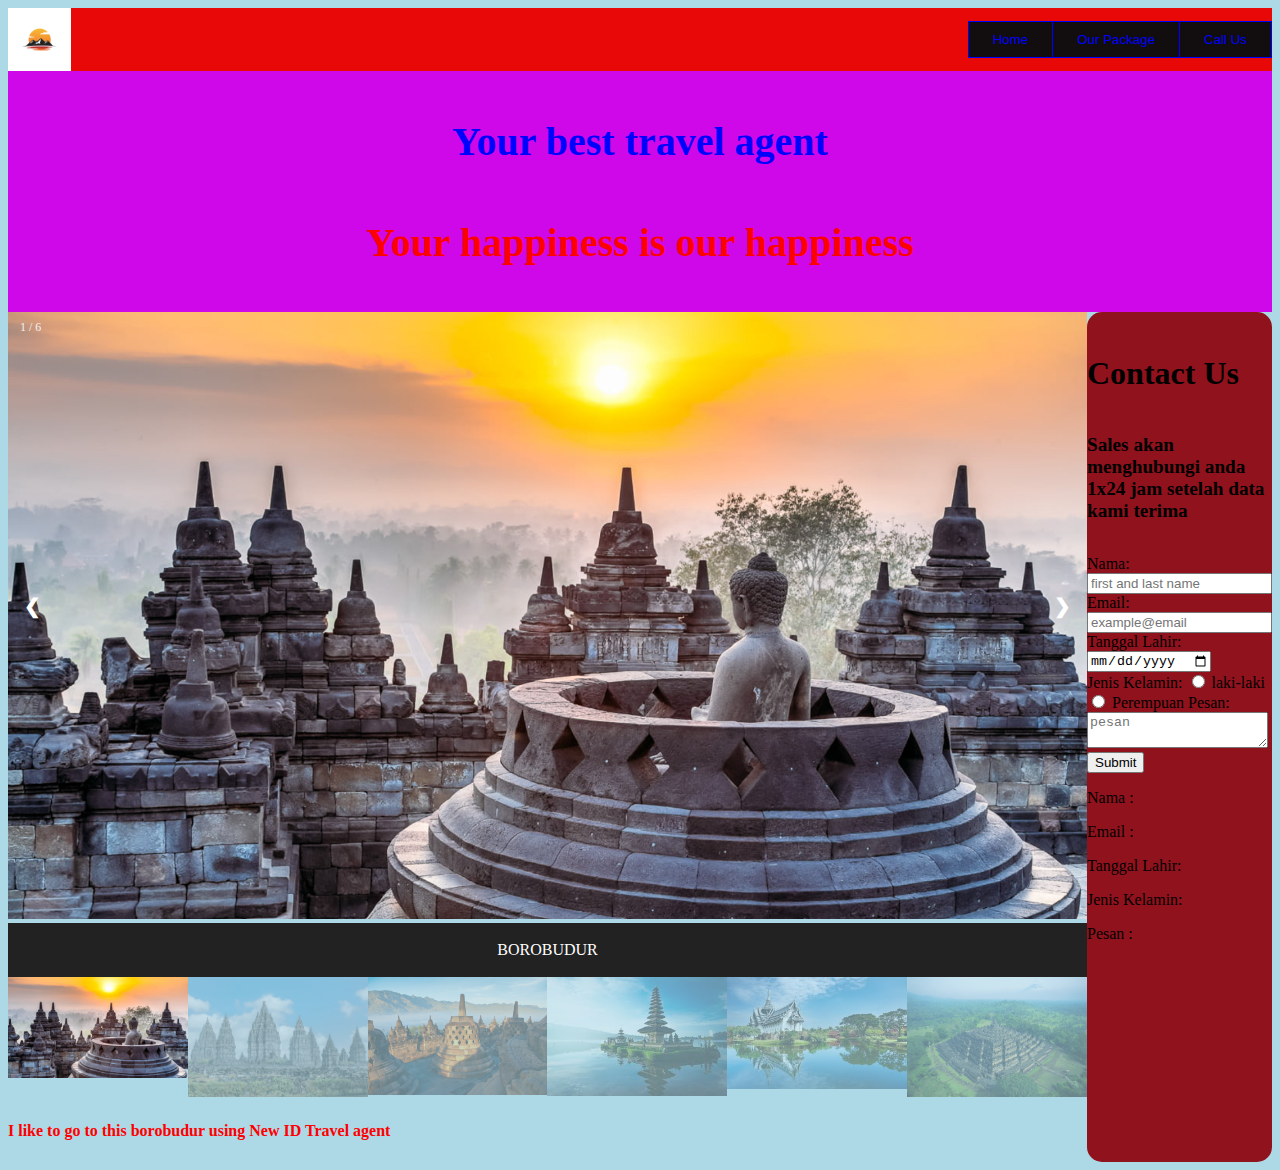
==== index.html @ e8d93c2e "first push" ====
<!DOCTYPE html>
<html lang="en">
<head>
    <meta charset="UTF-8">
    <meta name="viewport" content="width=device-width, initial-scale=1.0">
    <title style="color: blue;">NEW TRAVEL ID AGENT</title>
    
    <link rel="stylesheet" href="CSS/style.css">
</head>
<body style="background-color:lightblue;">
    <header>
      <div style="background-color:rgb(232, 8, 8);color:rgba(255, 255, 255, 0.923);padding:auto;">
        <section class="navigation-header">
            <img src="assets/logo.jpg" style="width: 5%;">
            <nav class="btn-group">
                <button style="border-color: blue; color: blue;">Home</button>
                <button style="border-color: blue; color: blue;">Our Package</button>
                <button style="border-color: blue; color: blue;" >Call Us</button>
            </nav>
        </section>
      </div>
        <div style="background-color:rgb(206, 8, 232);color:rgba(255, 255, 255, 0.923);padding:20px;">
        <section class="title-header">
            <h1 style="font-size:40px; color: blue;" >Your best travel agent</h1>
            <h1 style="font-family:Times New Roman; font-size:40px; color: red;">Your happiness is our happiness</h1>
        </section>
        </div>
    </header>
    <main id="main-section">
        <section><!-- Container for the image gallery -->
            <div class="container">
            
              <!-- Full-width images with number text -->
              <div class="mySlides">
                <div class="numbertext">1 / 6</div>
                  <img src="assets/peakpx.jpg" style="width:100%">
              </div>
            
              <div class="mySlides">
                <div class="numbertext">2 / 6</div>
                  <img src="assets/prambanan.jpg" style="width:100%">
              </div>
            
              <div class="mySlides">
                <div class="numbertext">3 / 6</div>
                  <img src="assets/Borobudur.jpg" style="width:100%">
              </div>
            
              <div class="mySlides">
                <div class="numbertext">4 / 6</div>
                  <img src="assets/pure.jpeg" style="width:100%">
              </div>
            
              <div class="mySlides">
                <div class="numbertext">5 / 6</div>
                  <img src="assets/pure1.jpeg" style="width:100%">
              </div>
            
              <div class="mySlides">
                <div class="numbertext">6 / 6</div>
                  <img src="assets/pure2.jpg" style="width:100%">
              </div>
            
              <!-- Next and previous buttons -->
              <a class="prev" onclick="plusSlides(-1)">&#10094;</a>
              <a class="next" onclick="plusSlides(1)">&#10095;</a>
            
              <!-- Image text -->
              <div class="caption-container">
                <p id="caption"></p>
              </div>
            
              <!-- Thumbnail images -->
              <div class="row">
                <div class="column">
                  <img class="demo cursor" src="assets/peakpx.jpg" style="width:100%" onclick="currentSlide(1)" alt="BOROBUDUR">
                </div>
                <div class="column">
                  <img class="demo cursor" src="assets/prambanan.jpg" style="width:100%" onclick="currentSlide(2)" alt="PRAMBANAN">
                </div>
                <div class="column">
                  <img class="demo cursor" src="assets/Borobudur.jpg" style="width:100%" onclick="currentSlide(3)" alt="BOROBUDUR">
                </div>
                <div class="column">
                  <img class="demo cursor" src="assets/pure.jpeg" style="width:100%" onclick="currentSlide(4)" alt="PURE BALI">
                </div>
                <div class="column">
                  <img class="demo cursor" src="assets/pure1.jpeg" style="width:100%" onclick="currentSlide(5)" alt="PURE BALI">
                </div>
                <div class="column">
                  <img class="demo cursor" src="assets/pure2.jpg" style="width:100%" onclick="currentSlide(6)" alt="BOROBUDUR">
                </div>
              </div>
            </div>
            <section>
                <h4 style="color: red;">I like to go to this borobudur using New ID Travel agent</h4>
            </section>
        </section>
        <section class="message-us">
            <h4 style="font-size: 200%;">Contact Us </h4>
            <h5 style="font-size: larger;">Sales akan menghubungi anda 1x24 jam setelah data kami terima</h5>
            
            <form name="message-form" onsubmit="return validateForm()">
              Nama: <input placeholder="first and last name" type="text" name="full-name"/>
              <br />

              Email: <input placeholder="example@email" type="text" name="Email"/>
              <br />

              Tanggal Lahir: 
              <input type="date" name="birth-date " />
              <br />

              Jenis Kelamin:
              <input type="radio" id="male" name="gender" value="male" />
              <label for="male">laki-laki</label>
              <input type="radio" id="female" name="gender" value="male" />
              <label for="female" >Perempuan</label>

              Pesan:
              <textarea placeholder="pesan" name="messages"></textarea>
              <br />

              <input type="submit" value="Submit" />
            </form>

            <div>
              <p>Nama : <span id="sender-full-name"></span> </p>
              <p>Email : <span id="sender-email"></span> </p>
              <p>Tanggal Lahir: <span id="sender-birth-date"></span></p>
              <p>Jenis Kelamin: <span id="sender-gender"></span></p>
              <p>Pesan  : <span id="sender-messages"></span></p>
            </div>
        </section>
        <script src="js/script.js"></script>
    </main>
</body>
</html>
---- CSS/style.css ----
/*Mark header*/

.navigation-header{
    display: flex;
    justify-content: space-between;
    align-items: center;
    height: min-content;
    border-color: rgb(0, 255, 42);
}

.navigation-header a{
    text-decoration: none;
}

.navigation{
    display: flex;
    gap: 10px;
}

.navigation a{
    text-decoration: none ;
}

.btn-group button {
  background-color: rgb(18, 13, 14);
  border: 1px solid rgb(9, 6, 7);
  color: blue;
  padding: 10px 24px;
  cursor: pointer;
  float: left;
}

.btn-group button:not(:last-child){
  border-right: none;
}
.btn-group::after{
  content: "";
  clear: both;
  display: table;
}
.btn-group button:hover{
  background-color: #08e508;
}
.title-header {
    display: flex;
    flex-direction: column;
    align-items: center;
    justify-content: space-between;
}

/* mark main */

#main-section{
    display: flex;
    flex-direction: row;
}

.review-section{
 flex-basis: 60%;
 flex-grow: 0;   
}

.review-section img{
    max-width: 100%;
    max-height: 100%;
}

.message-us{
    flex-basis: 40%;
    flex-grow: 0%;
    background-color: rgb(144, 18, 29);
    border-radius: 15px;
}

.input-message-us{
    display: flex;
    flex-direction: column;
}

button{
    margin-left: 10;
}

* {
    box-sizing: border-box;
  }
  
  /* Position the image container (needed to position the left and right arrows) */
  .container {
    position: relative;
  }
  
  /* Hide the images by default */
  .mySlides {
    display: none;
  }
  
  /* Add a pointer when hovering over the thumbnail images */
  .cursor {
    cursor: pointer;
  }
  
  /* Next & previous buttons */
  .prev,
  .next {
    cursor: pointer;
    position: absolute;
    top: 40%;
    width: auto;
    padding: 16px;
    margin-top: -50px;
    color: white;
    font-weight: bold;
    font-size: 20px;
    border-radius: 0 3px 3px 0;
    user-select: none;
    -webkit-user-select: none;
  }
  
  /* Position the "next button" to the right */
  .next {
    right: 0;
    border-radius: 3px 0 0 3px;
  }
  
  /* On hover, add a black background color with a little bit see-through */
  .prev:hover,
  .next:hover {
    background-color: rgba(222, 16, 16, 0.8);
  }
  
  /* Number text (1/3 etc) */
  .numbertext {
    color: #f2f2f2;
    font-size: 12px;
    padding: 8px 12px;
    position: absolute;
    top: 0;
  }
  
  /* Container for image text */
  .caption-container {
    text-align: center;
    background-color: #222;
    padding: 2px 16px;
    color: white;
  }
  
  .row:after {
    content: "";
    display: table;
    clear: both;
  }
  
  /* Six columns side by side */
  .column {
    float: left;
    width: 16.66%;
  }
  
  /* Add a transparency effect for thumnbail images */
  .demo {
    opacity: 0.4;
  }
  
  .active,
  .demo:hover {
    opacity: 1;
  }
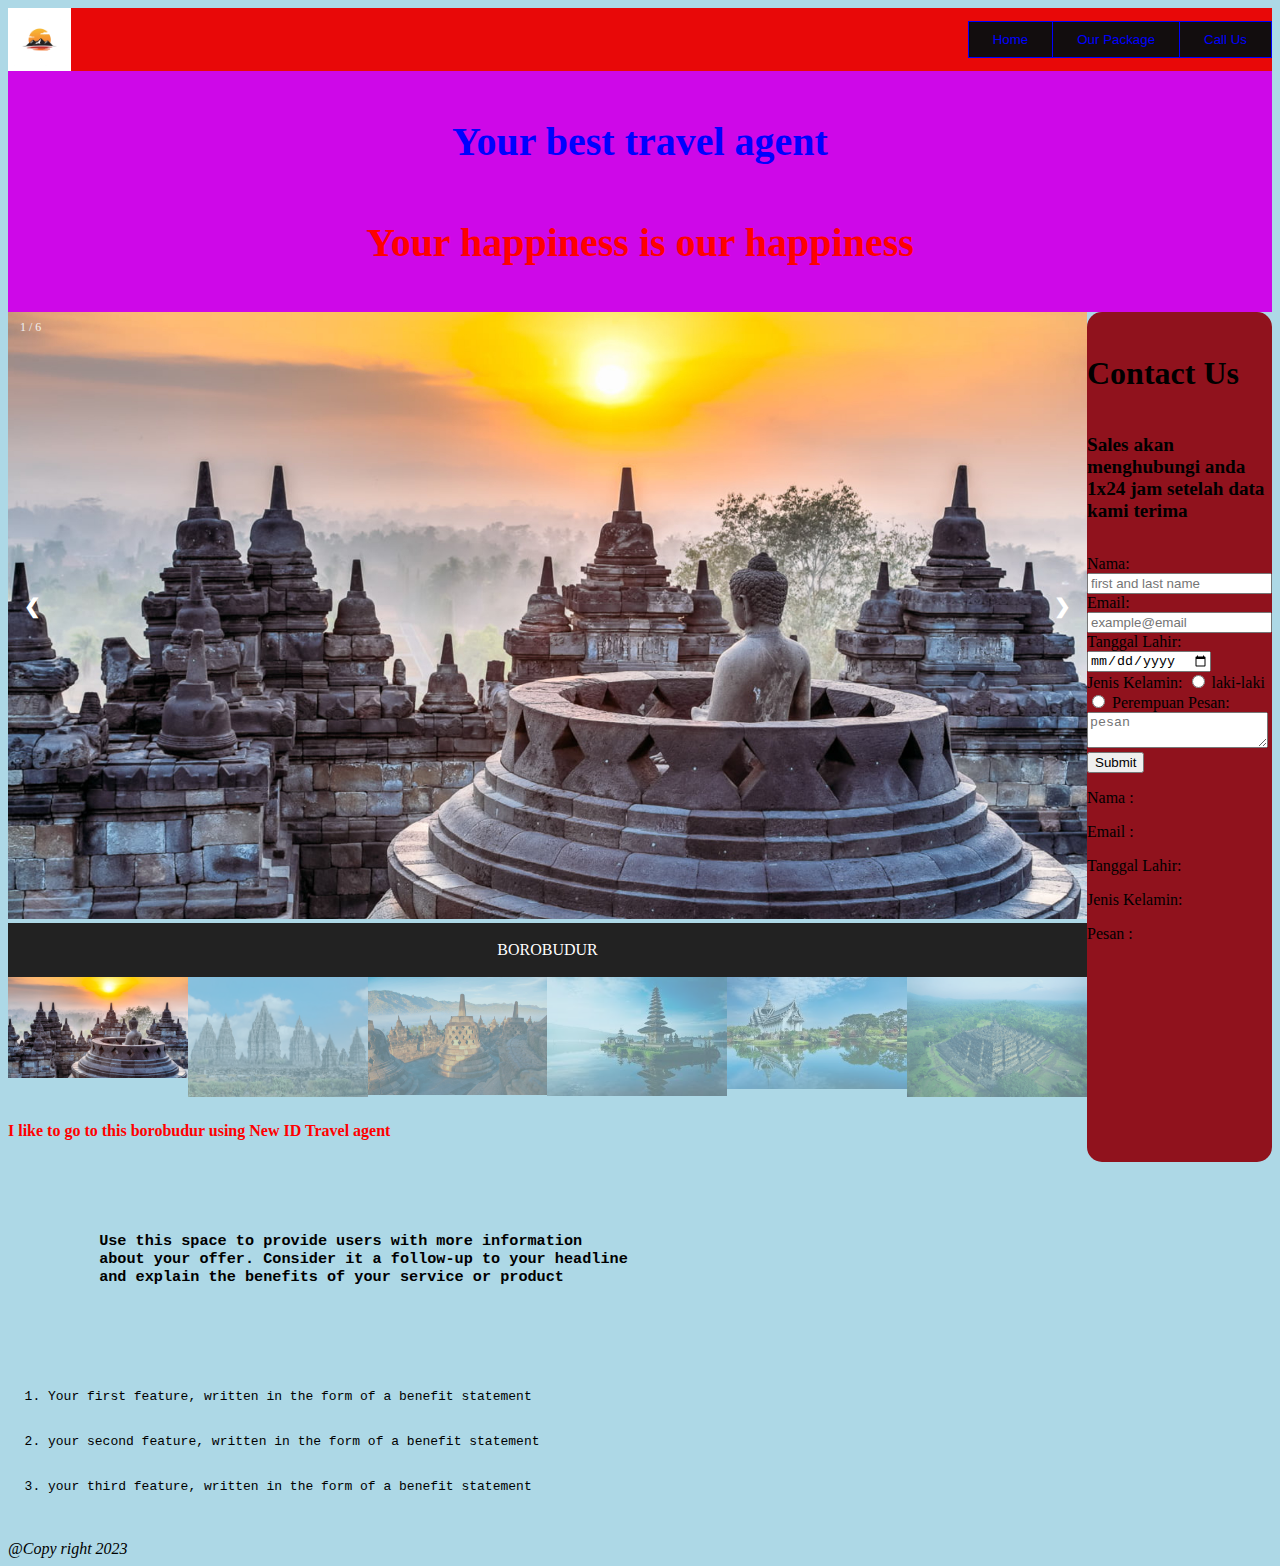
==== commit f4840cec: "first push" ====
--- a/index.html
+++ b/index.html
@@ -73,7 +73,7 @@
               <!-- Thumbnail images -->
               <div class="row">
                 <div class="column">
-                  <img class="demo cursor" src="assets/peakpx.jpg" style="width:100%" onclick="currentSlide(1)" alt="BOROBUDUR">
+                  <img class="demo cursor" src="assets/peakpx.jpg" style="width:100%"  onclick="currentSlide(1)" alt="BOROBUDUR">
                 </div>
                 <div class="column">
                   <img class="demo cursor" src="assets/prambanan.jpg" style="width:100%" onclick="currentSlide(2)" alt="PRAMBANAN">
@@ -132,7 +132,27 @@
               <p>Pesan  : <span id="sender-messages"></span></p>
             </div>
         </section>
-        <script src="js/script.js"></script>
     </main>
+    <div>
+      <h3>
+        <pre> <p>
+          Use this space to provide users with more information
+          about your offer. Consider it a follow-up to your headline
+          and explain the benefits of your service or product 
+          </p>
+        </pre>
+      </h3>
+    </div>
+    <div>
+      <ol>
+        <pre>
+        <li>Your first feature, written in the form of a benefit statement</li>
+        <li>your second feature, written in the form of a benefit statement</li>
+        <li>your third feature, written in the form of a benefit statement</li>
+        </pre>
+      </ol> 
+    </div>
+    <footer style="font-style: italic;">@Copy right 2023</footer>
+    <script src="js/script.js"></script>
 </body>
 </html>--- a/CSS/style.css
+++ b/CSS/style.css
@@ -47,6 +47,11 @@
     align-items: center;
     justify-content: space-between;
 }
+
+@media only screen and {max-width: 900px;}
+  .btn-group{
+    flex-direction: row;
+  }
 
 /* mark main */
 
@@ -167,5 +172,4 @@
   .demo:hover {
     opacity: 1;
   }
- 
  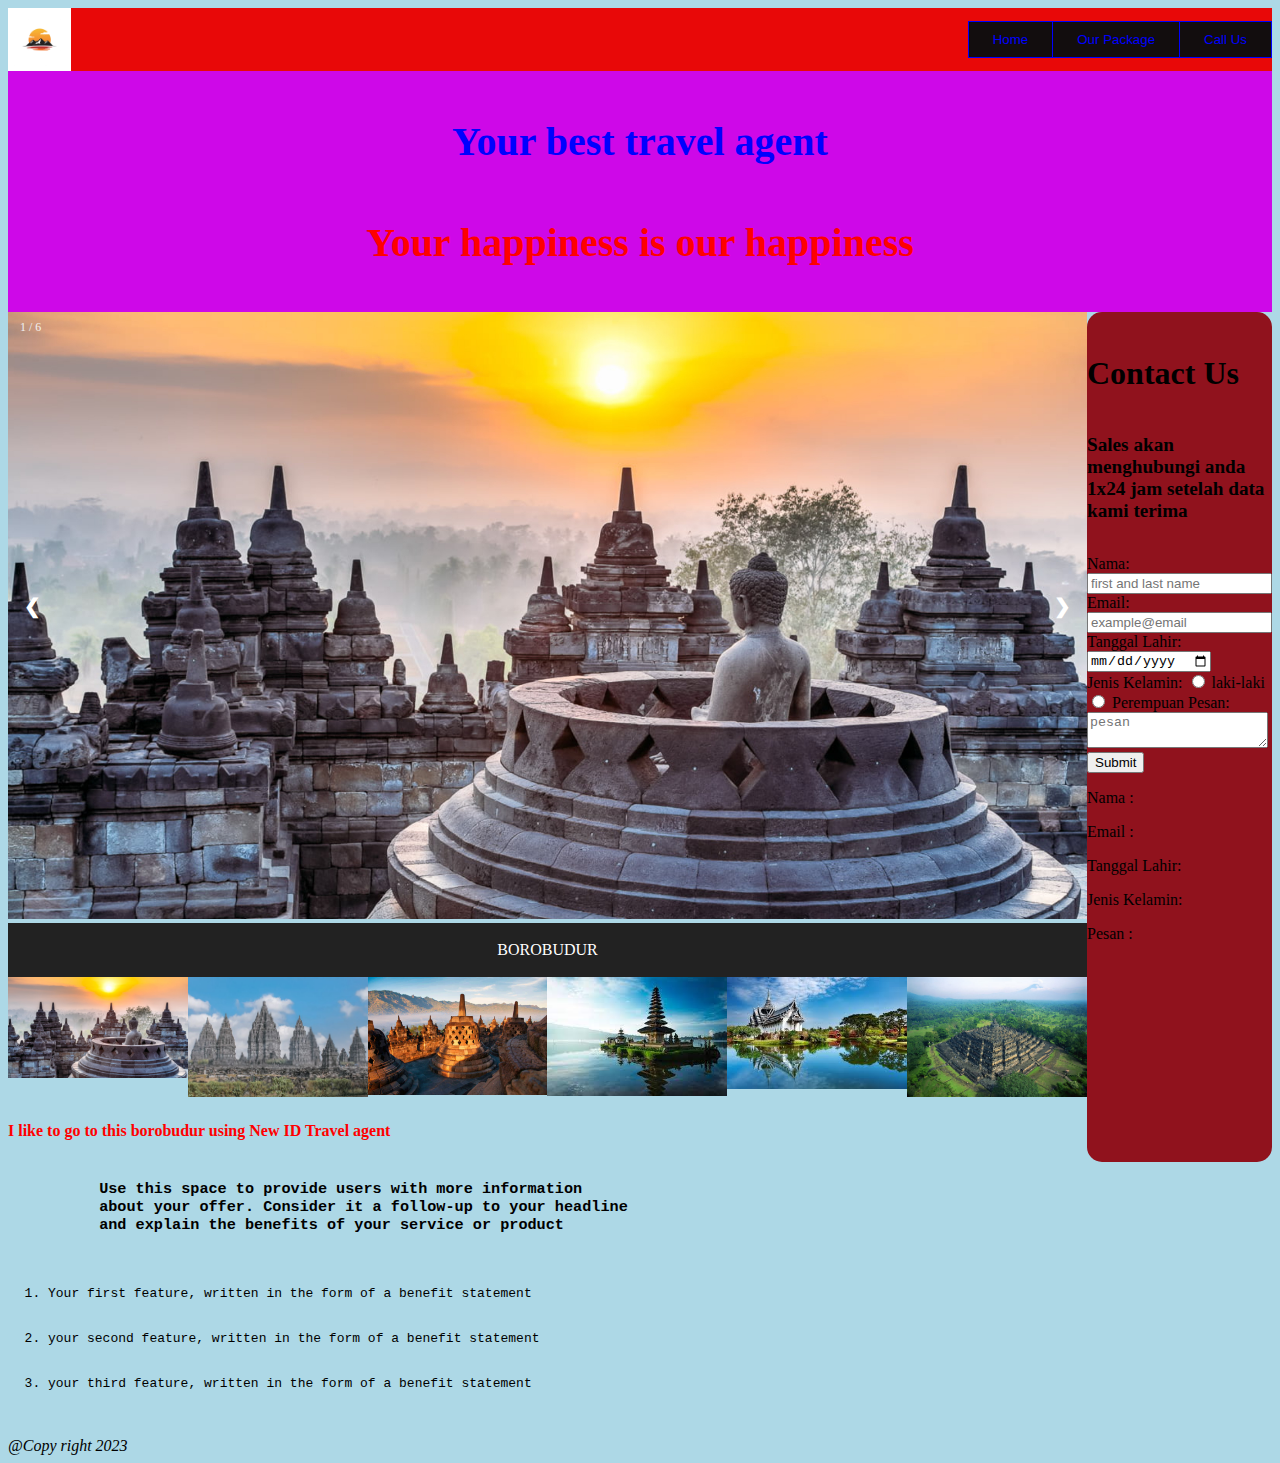
==== commit e4f6bff8: "first push" ====
--- a/index.html
+++ b/index.html
@@ -76,19 +76,19 @@
                   <img class="demo cursor" src="assets/peakpx.jpg" style="width:100%"  onclick="currentSlide(1)" alt="BOROBUDUR">
                 </div>
                 <div class="column">
-                  <img class="demo cursor" src="assets/prambanan.jpg" style="width:100%" onclick="currentSlide(2)" alt="PRAMBANAN">
+                  <img class="cursor" src="assets/prambanan.jpg" style="width:100%" onclick="currentSlide(2)" alt="PRAMBANAN">
                 </div>
                 <div class="column">
-                  <img class="demo cursor" src="assets/Borobudur.jpg" style="width:100%" onclick="currentSlide(3)" alt="BOROBUDUR">
+                  <img class="cursor" src="assets/Borobudur.jpg" style="width:100%" onclick="currentSlide(3)" alt="BOROBUDUR">
                 </div>
                 <div class="column">
-                  <img class="demo cursor" src="assets/pure.jpeg" style="width:100%" onclick="currentSlide(4)" alt="PURE BALI">
+                  <img class="cursor" src="assets/pure.jpeg" style="width:100%" onclick="currentSlide(4)" alt="PURE BALI">
                 </div>
                 <div class="column">
-                  <img class="demo cursor" src="assets/pure1.jpeg" style="width:100%" onclick="currentSlide(5)" alt="PURE BALI">
+                  <img class="cursor" src="assets/pure1.jpeg" style="width:100%" onclick="currentSlide(5)" alt="PURE BALI">
                 </div>
                 <div class="column">
-                  <img class="demo cursor" src="assets/pure2.jpg" style="width:100%" onclick="currentSlide(6)" alt="BOROBUDUR">
+                  <img class="cursor" src="assets/pure2.jpg" style="width:100%" onclick="currentSlide(6)" alt="BOROBUDUR">
                 </div>
               </div>
             </div>
@@ -135,11 +135,10 @@
     </main>
     <div>
       <h3>
-        <pre> <p>
+        <pre>
           Use this space to provide users with more information
           about your offer. Consider it a follow-up to your headline
           and explain the benefits of your service or product 
-          </p>
         </pre>
       </h3>
     </div>
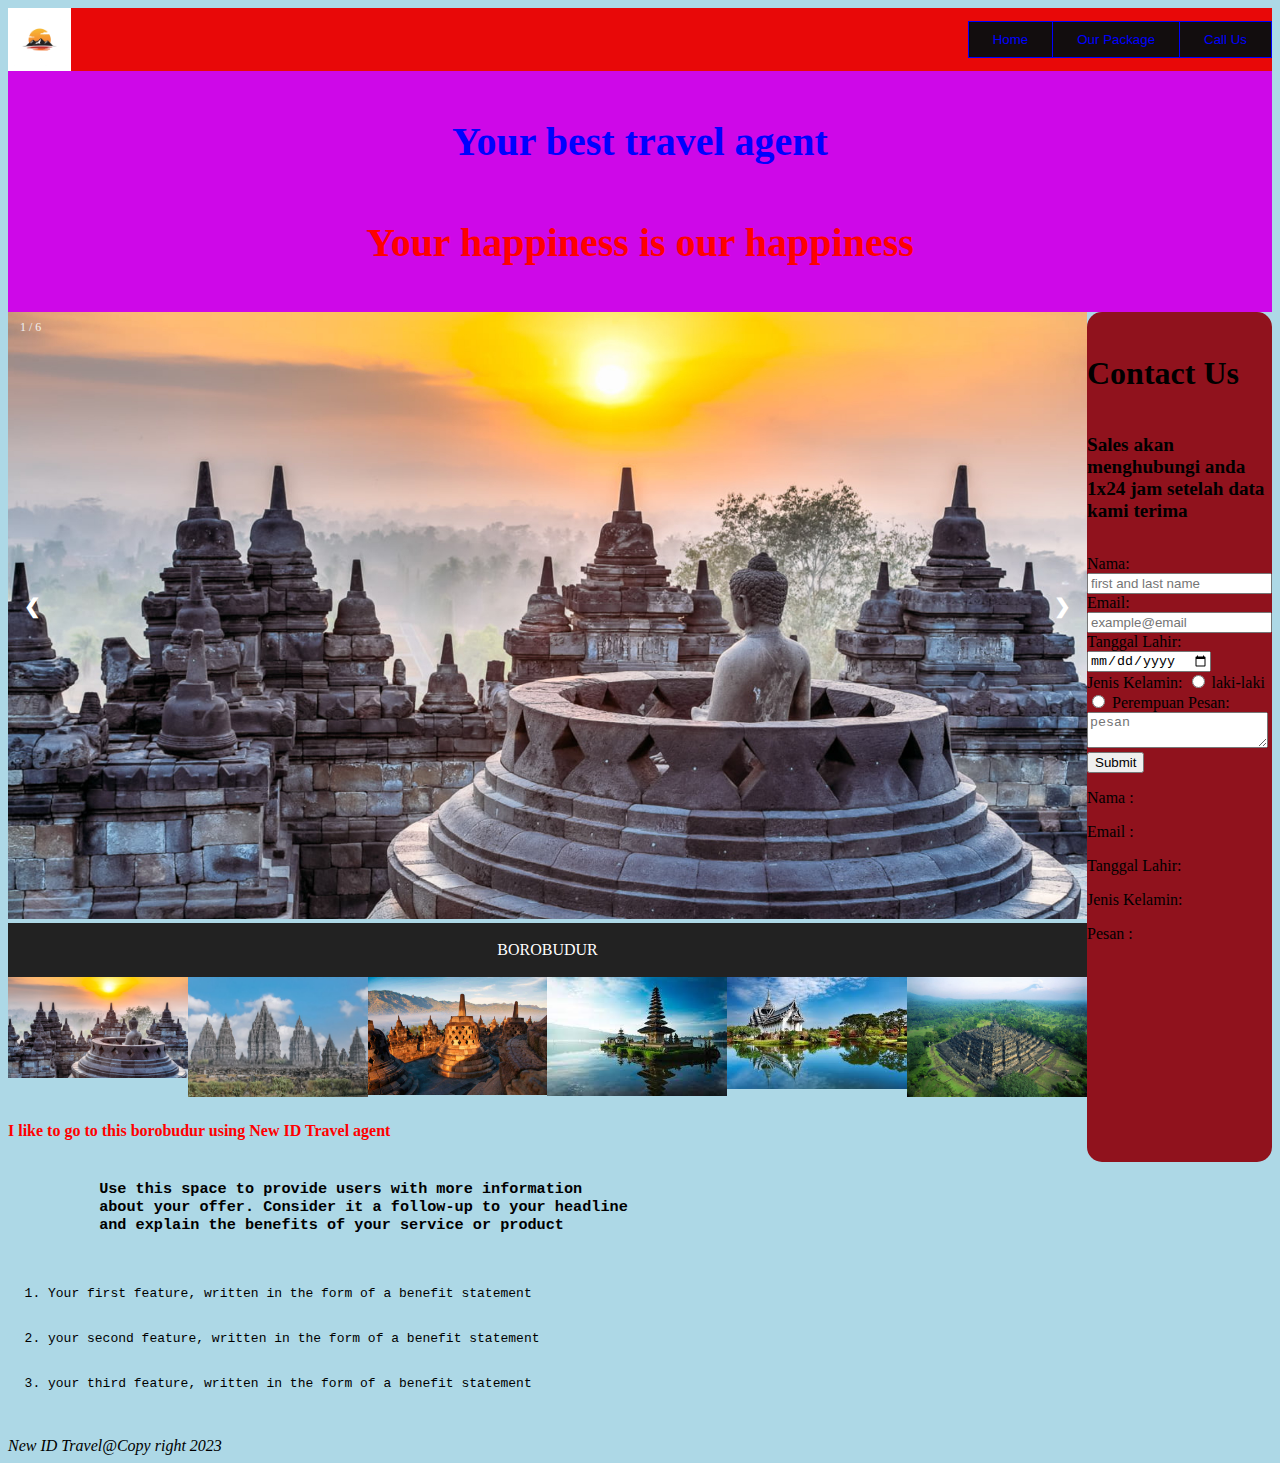
==== commit 68fdc583: "first push" ====
--- a/index.html
+++ b/index.html
@@ -13,9 +13,9 @@
         <section class="navigation-header">
             <img src="assets/logo.jpg" style="width: 5%;">
             <nav class="btn-group">
-                <button style="border-color: blue; color: blue;">Home</button>
-                <button style="border-color: blue; color: blue;">Our Package</button>
-                <button style="border-color: blue; color: blue;" >Call Us</button>
+                <button type="button" onclick="alert('page on progress!')" style="border-color: blue; color: blue;">Home</button>
+                <button type="button" onclick="alert('page on progress!')" style="border-color: blue; color: blue;">Our Package</button>
+                <button type="button" onclick="alert('page on progress!')" style="border-color: blue; color: blue;" >Call Us</button>
             </nav>
         </section>
       </div>
@@ -101,7 +101,7 @@
             <h5 style="font-size: larger;">Sales akan menghubungi anda 1x24 jam setelah data kami terima</h5>
             
             <form name="message-form" onsubmit="return validateForm()">
-              Nama: <input placeholder="first and last name" type="text" name="full-name"/>
+              Nama: <input placeholder="first and last name" type="text" name="full-name" />
               <br />
 
               Email: <input placeholder="example@email" type="text" name="Email"/>
@@ -114,7 +114,7 @@
               Jenis Kelamin:
               <input type="radio" id="male" name="gender" value="male" />
               <label for="male">laki-laki</label>
-              <input type="radio" id="female" name="gender" value="male" />
+              <input type="radio" id="female" name="gender" value="female" />
               <label for="female" >Perempuan</label>
 
               Pesan:
@@ -151,7 +151,7 @@
         </pre>
       </ol> 
     </div>
-    <footer style="font-style: italic;">@Copy right 2023</footer>
+    <footer style="font-style: italic;">New ID Travel@Copy right 2023</footer>
     <script src="js/script.js"></script>
 </body>
 </html>--- a/CSS/style.css
+++ b/CSS/style.css
@@ -48,11 +48,10 @@
     justify-content: space-between;
 }
 
-@media only screen and {max-width: 900px;}
-  .btn-group{
-    flex-direction: row;
-  }
-
+@media only screen and (min-width: 1200px)
+{
+  .btn-group button {flex-direction: column;}
+}
 /* mark main */
 
 #main-section{
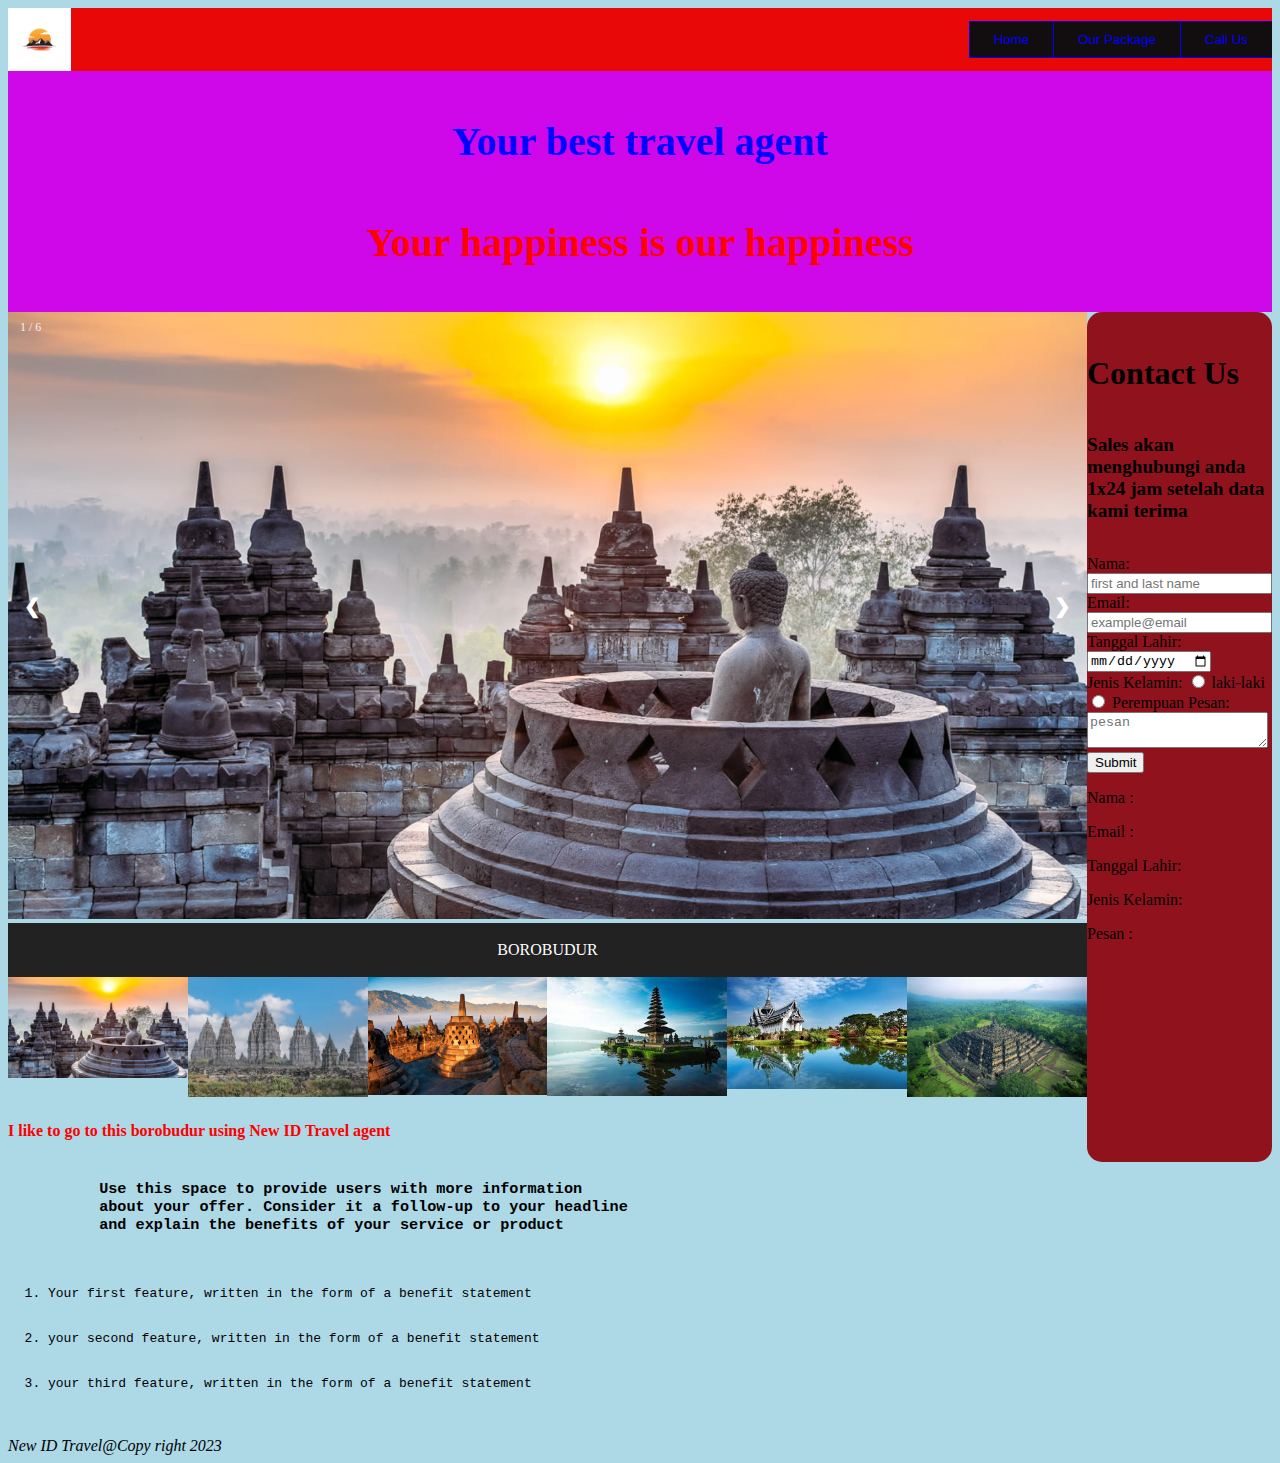
==== commit 32fad2b9: "first push" ====
--- a/index.html
+++ b/index.html
@@ -13,9 +13,16 @@
         <section class="navigation-header">
             <img src="assets/logo.jpg" style="width: 5%;">
             <nav class="btn-group">
-                <button type="button" onclick="alert('page on progress!')" style="border-color: blue; color: blue;">Home</button>
+                <button type="button" onclick="myalert()" style="border-color: blue; color: blue;">Home</button>
                 <button type="button" onclick="alert('page on progress!')" style="border-color: blue; color: blue;">Our Package</button>
                 <button type="button" onclick="alert('page on progress!')" style="border-color: blue; color: blue;" >Call Us</button>
+                <script> 
+                  function myalert() { 
+                      alert("Selamat datang di SistemIT.com\n " + 
+                          "Tutorial terbaik website dan php " +  
+                                   "untuk penggemar IT!"); 
+                  } 
+              </script> 
             </nav>
         </section>
       </div>
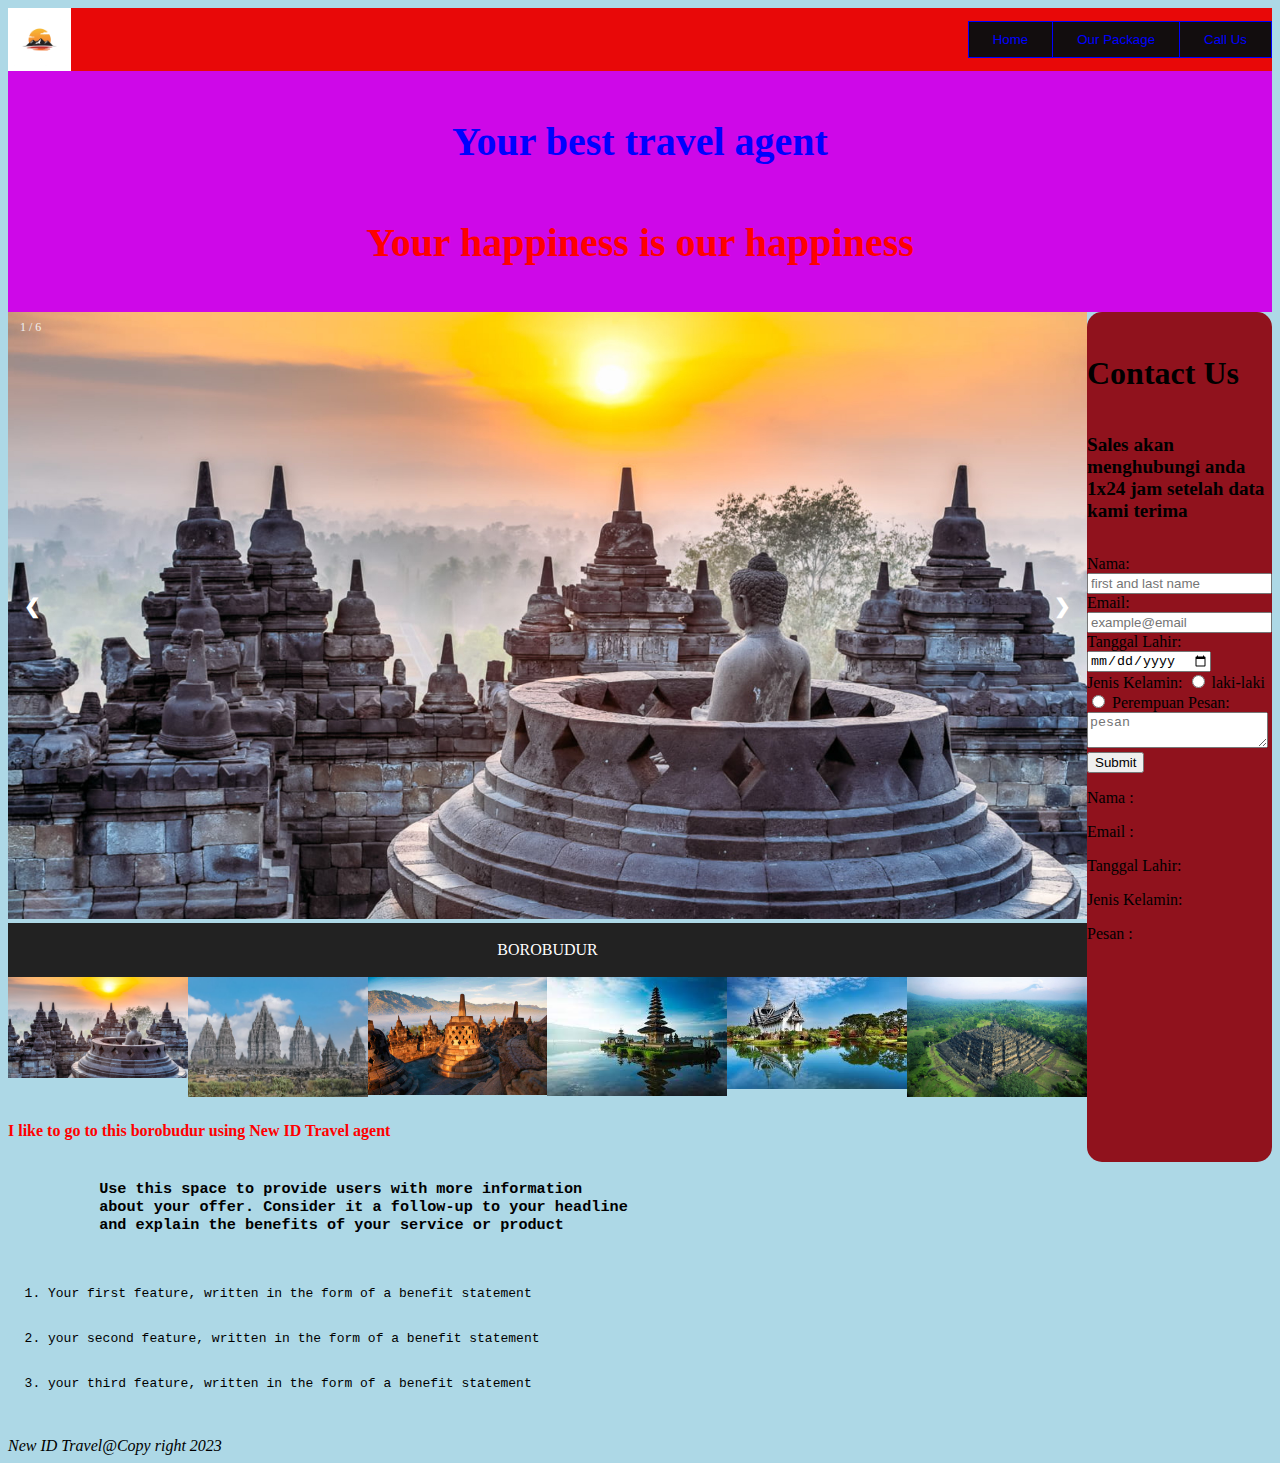
==== commit 03e18872: "first push" ====
--- a/index.html
+++ b/index.html
@@ -13,16 +13,11 @@
         <section class="navigation-header">
             <img src="assets/logo.jpg" style="width: 5%;">
             <nav class="btn-group">
-                <button type="button" onclick="myalert()" style="border-color: blue; color: blue;">Home</button>
-                <button type="button" onclick="alert('page on progress!')" style="border-color: blue; color: blue;">Our Package</button>
-                <button type="button" onclick="alert('page on progress!')" style="border-color: blue; color: blue;" >Call Us</button>
-                <script> 
-                  function myalert() { 
-                      alert("Selamat datang di SistemIT.com\n " + 
-                          "Tutorial terbaik website dan php " +  
-                                   "untuk penggemar IT!"); 
-                  } 
-              </script> 
+              <a href="anotherpage.html">
+                <button style="border-color: blue; color: blue;">Home</button>
+                <button style="border-color: blue; color: blue;">Our Package</button>
+                <button style="border-color: blue; color: blue;" >Call Us</button>
+              </a> 
             </nav>
         </section>
       </div>
--- a/CSS/style.css
+++ b/CSS/style.css
@@ -52,6 +52,10 @@
 {
   .btn-group button {flex-direction: column;}
 }
+
+
+
+
 /* mark main */
 
 #main-section{
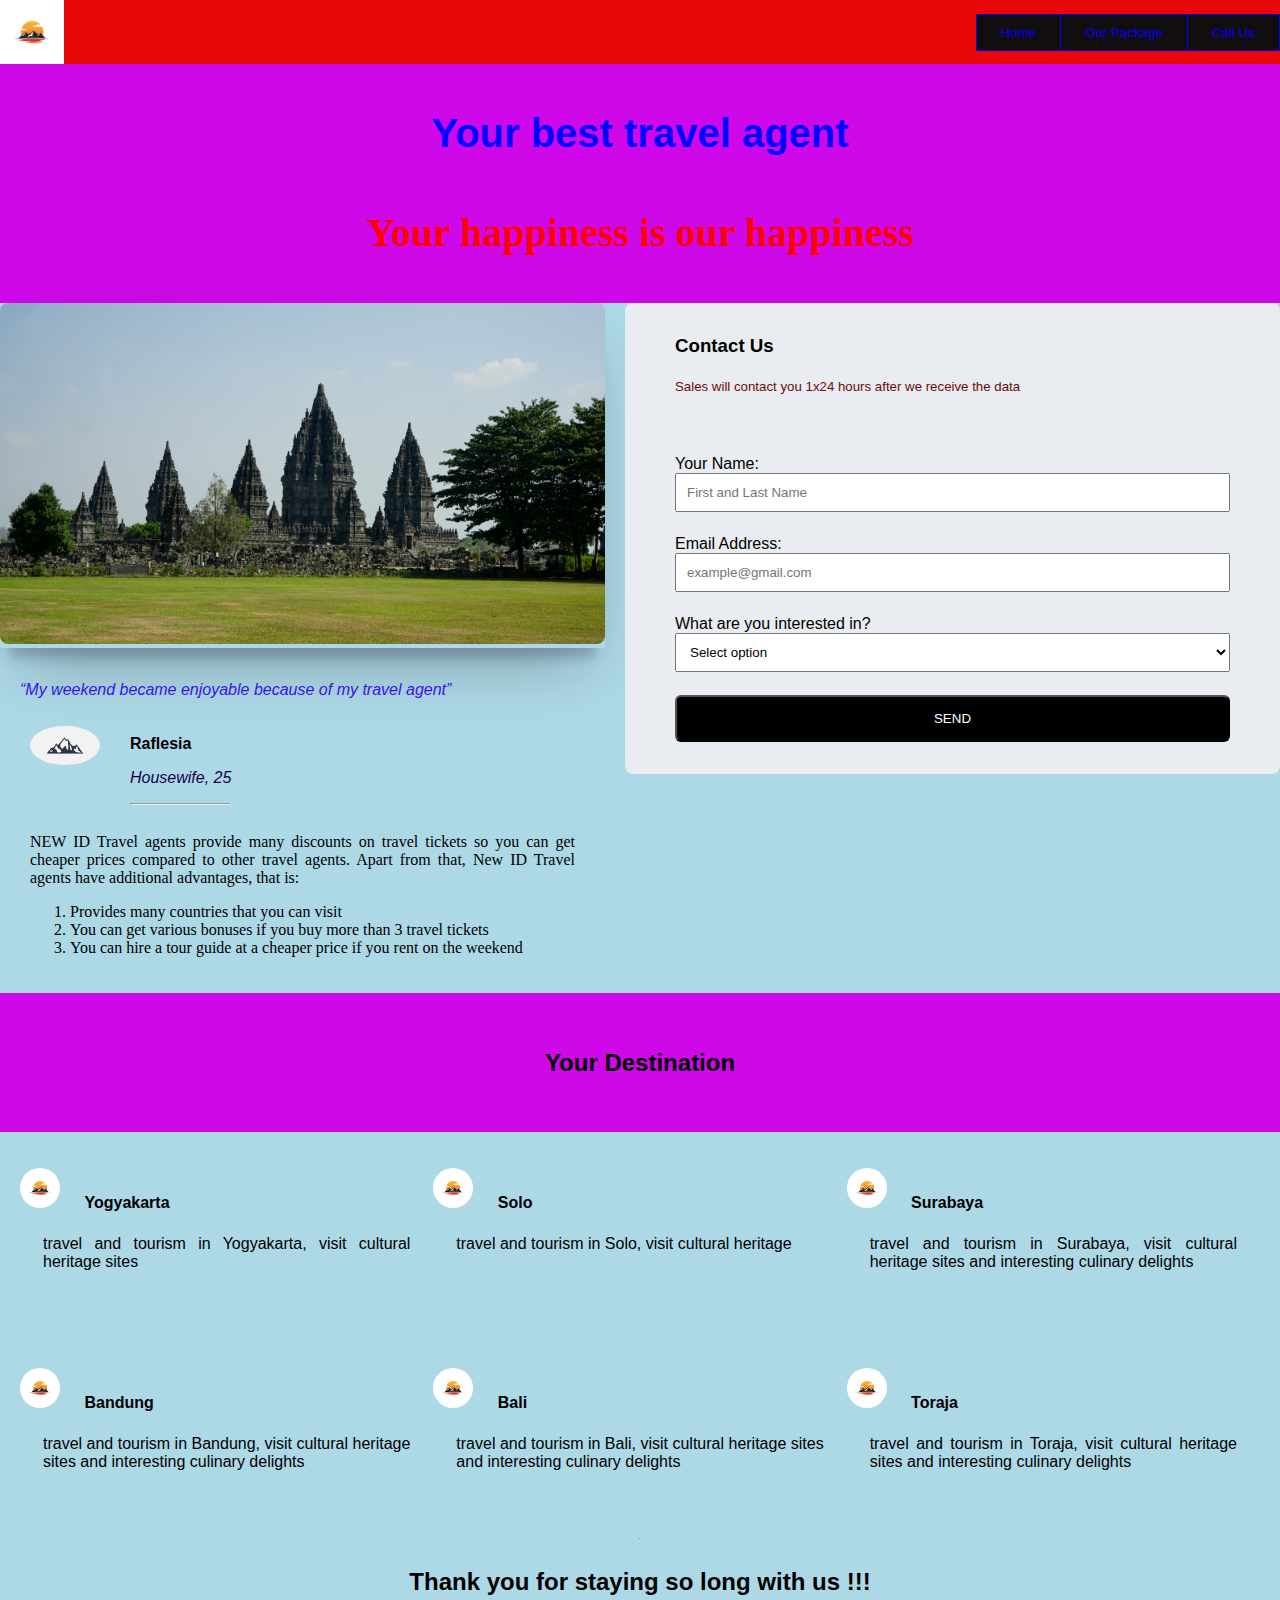
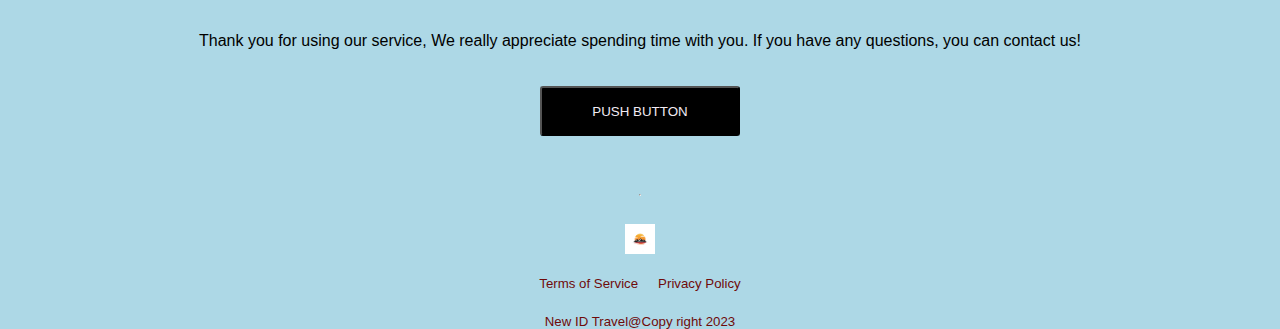
==== commit 3390606c: "first push" ====
--- a/index.html
+++ b/index.html
@@ -7,13 +7,14 @@
     
     <link rel="stylesheet" href="CSS/style.css">
 </head>
+
 <body style="background-color:lightblue;">
     <header>
       <div style="background-color:rgb(232, 8, 8);color:rgba(255, 255, 255, 0.923);padding:auto;">
         <section class="navigation-header">
             <img src="assets/logo.jpg" style="width: 5%;">
             <nav class="btn-group">
-              <a href="anotherpage.html">
+              <a href="Movepage.html">
                 <button style="border-color: blue; color: blue;">Home</button>
                 <button style="border-color: blue; color: blue;">Our Package</button>
                 <button style="border-color: blue; color: blue;" >Call Us</button>
@@ -28,132 +29,142 @@
         </section>
         </div>
     </header>
+
     <main id="main-section">
-        <section><!-- Container for the image gallery -->
-            <div class="container">
-            
-              <!-- Full-width images with number text -->
-              <div class="mySlides">
-                <div class="numbertext">1 / 6</div>
-                  <img src="assets/peakpx.jpg" style="width:100%">
+      <section class="review-section">
+          <div class="slider">
+              <div id="img">
+                  <img src="assets/CandiPR.jpg">
               </div>
-            
-              <div class="mySlides">
-                <div class="numbertext">2 / 6</div>
-                  <img src="assets/prambanan.jpg" style="width:100%">
+          </div>
+
+          <br>
+          <div class="review-message">
+              <q>My weekend became enjoyable because of my travel
+                  agent</q>
+          </div>
+
+          <div class="review-profile">
+              <div>
+                  <img style="border-radius: 50%;width: 70px;margin-top: 7px;" src="assets/gunnung.png">
               </div>
-            
-              <div class="mySlides">
-                <div class="numbertext">3 / 6</div>
-                  <img src="assets/Borobudur.jpg" style="width:100%">
+              <div>
+                  <strong>
+                      <p>Raflesia</p>
+                  </strong>
+                  <em>
+                      <p>Housewife, 25</p>
+                  </em>
+                  <hr>
               </div>
-            
-              <div class="mySlides">
-                <div class="numbertext">4 / 6</div>
-                  <img src="assets/pure.jpeg" style="width:100%">
-              </div>
-            
-              <div class="mySlides">
-                <div class="numbertext">5 / 6</div>
-                  <img src="assets/pure1.jpeg" style="width:100%">
-              </div>
-            
-              <div class="mySlides">
-                <div class="numbertext">6 / 6</div>
-                  <img src="assets/pure2.jpg" style="width:100%">
-              </div>
-            
-              <!-- Next and previous buttons -->
-              <a class="prev" onclick="plusSlides(-1)">&#10094;</a>
-              <a class="next" onclick="plusSlides(1)">&#10095;</a>
-            
-              <!-- Image text -->
-              <div class="caption-container">
-                <p id="caption"></p>
-              </div>
-            
-              <!-- Thumbnail images -->
-              <div class="row">
-                <div class="column">
-                  <img class="demo cursor" src="assets/peakpx.jpg" style="width:100%"  onclick="currentSlide(1)" alt="BOROBUDUR">
-                </div>
-                <div class="column">
-                  <img class="cursor" src="assets/prambanan.jpg" style="width:100%" onclick="currentSlide(2)" alt="PRAMBANAN">
-                </div>
-                <div class="column">
-                  <img class="cursor" src="assets/Borobudur.jpg" style="width:100%" onclick="currentSlide(3)" alt="BOROBUDUR">
-                </div>
-                <div class="column">
-                  <img class="cursor" src="assets/pure.jpeg" style="width:100%" onclick="currentSlide(4)" alt="PURE BALI">
-                </div>
-                <div class="column">
-                  <img class="cursor" src="assets/pure1.jpeg" style="width:100%" onclick="currentSlide(5)" alt="PURE BALI">
-                </div>
-                <div class="column">
-                  <img class="cursor" src="assets/pure2.jpg" style="width:100%" onclick="currentSlide(6)" alt="BOROBUDUR">
-                </div>
-              </div>
-            </div>
-            <section>
-                <h4 style="color: red;">I like to go to this borobudur using New ID Travel agent</h4>
-            </section>
-        </section>
-        <section class="message-us">
-            <h4 style="font-size: 200%;">Contact Us </h4>
-            <h5 style="font-size: larger;">Sales akan menghubungi anda 1x24 jam setelah data kami terima</h5>
-            
-            <form name="message-form" onsubmit="return validateForm()">
-              Nama: <input placeholder="first and last name" type="text" name="full-name" />
-              <br />
 
-              Email: <input placeholder="example@email" type="text" name="Email"/>
-              <br />
+          </div>
 
-              Tanggal Lahir: 
-              <input type="date" name="birth-date " />
-              <br />
+          <div class="review-benefit">
+              <p>NEW ID Travel agents provide many discounts on travel tickets so you can get cheaper prices
+                  compared to other travel agents. Apart from that, New ID Travel agents have additional
+                  advantages, that is:</p>
+              <ol>
+                  <li>Provides many countries that you can visit</li>
+                  <li>You can get various bonuses if you buy more than 3 travel tickets</li>
+                  <li>You can hire a tour guide at a cheaper price if you rent on the weekend</li>
+              </ol>
+          </div>
+      </section>
 
-              Jenis Kelamin:
-              <input type="radio" id="male" name="gender" value="male" />
-              <label for="male">laki-laki</label>
-              <input type="radio" id="female" name="gender" value="female" />
-              <label for="female" >Perempuan</label>
+      <section class="message-us">
+          <div class="form-header">
+              <h3>Contact Us</h3>
+              <h5>Sales will contact you 1x24 hours after we receive the data</h5>
+              <br>
+          </div>
+          <form class="input-message-us" name="form-input" onsubmit="return validateForm()">
+              <label>Your Name:</label>
+              <input class="text-input" id="name-input" type="text" placeholder="First and Last Name"
+                  name="name-input">
+              <h6 id="error-name"></h6>
+              <br>
+              <label>Email Address:</label>
+              <input class="text-input" id="email-input" type="email" placeholder="example@gmail.com"
+                  name="email-input">
+              <h6 id="error-email"></h6>
+              <br>
+              <label>What are you interested in?</label>
+              <select class="text-input" name="select-input">
+                  <option disabled selected id="default-select" hidden value="">Select option</option>
+                  <option value="Software Engineering">Software Engineering</option>
+                  <option value="Graphic Designer">Graphic Designer</option>
+                  <option value="Motion Graphic">Motion Graphic</option>
+                  <option value="DevOps Engineer">DevOps Engineer</option>
+              </select>
+              <h6 id="error-select"></h6>
+              <br>
+              <button type="submit" class="send-button" value="submit">SEND</button>
+          </form>
+      </section>
 
-              Pesan:
-              <textarea placeholder="pesan" name="messages"></textarea>
-              <br />
+      <section id="package-title">
+          <h2>Your Destination</h2>
+      </section>
 
-              <input type="submit" value="Submit" />
-            </form>
+      <section class="package">
+          <ul>
+              <li>
+                  <img class="package-img" src="assets/logo.jpg">
+                  <span><strong>Yogyakarta</strong></span>
+                  <p>travel and tourism in Yogyakarta, visit cultural heritage sites
+              </li>
+              <li><img class="package-img" src="assets/logo.jpg">
+                  <span><strong>Solo</strong></span>
+                  <p>travel and tourism in Solo, visit cultural heritage
+              </li>
+              <li> <img class="package-img" src="assets/logo.jpg">
+                  <span><strong>Surabaya</strong></span>
+                  <p>travel and tourism in Surabaya, visit cultural heritage sites and interesting culinary delights
+                  </p>
+              </li>
+              <span style="margin: 100px 0px;"></span>
+              <li> <img class="package-img" src="assets/logo.jpg">
+                  <span><strong>Bandung</strong></span>
+                  <p>travel and tourism in Bandung, visit cultural heritage sites and interesting culinary delights
+                  </p>
+              </li>
+              <li><img class="package-img" src="assets/logo.jpg">
+                  <span><strong>Bali</strong></span>
+                  <p>travel and tourism in Bali, visit cultural heritage sites and interesting culinary delights
+                  </p>
+              </li>
+              <li><img class="package-img" src="assets/logo.jpg">
+                  <span><strong>Toraja</strong></span>
+                  <p>travel and tourism in Toraja, visit cultural heritage sites and interesting culinary delights
+                  </p>
+              </li>
+          </ul>
+      </section>
+      <hr>
+  </main>
 
-            <div>
-              <p>Nama : <span id="sender-full-name"></span> </p>
-              <p>Email : <span id="sender-email"></span> </p>
-              <p>Tanggal Lahir: <span id="sender-birth-date"></span></p>
-              <p>Jenis Kelamin: <span id="sender-gender"></span></p>
-              <p>Pesan  : <span id="sender-messages"></span></p>
-            </div>
-        </section>
-    </main>
-    <div>
-      <h3>
-        <pre>
-          Use this space to provide users with more information
-          about your offer. Consider it a follow-up to your headline
-          and explain the benefits of your service or product 
-        </pre>
-      </h3>
-    </div>
-    <div>
-      <ol>
-        <pre>
-        <li>Your first feature, written in the form of a benefit statement</li>
-        <li>your second feature, written in the form of a benefit statement</li>
-        <li>your third feature, written in the form of a benefit statement</li>
-        </pre>
-      </ol> 
-    </div>
-    <footer style="font-style: italic;">New ID Travel@Copy right 2023</footer>
+  <!-- Footer -->
+  <footer id="footer-section">
+      <h2>Thank you for staying so long with us !!!</h2>
+      <p>Thank you for using our service, We really
+          appreciate spending time with
+          you. If
+          you have any questions, you
+          can contact us!</p>
+          <a href="Movepage.html">
+      <button class="call-button">PUSH BUTTON</button>
+          </a>
+      <hr>
+      <img class="logo" style="height: 30px;margin:20px 0px 0px 0px;" src="assets/logo.jpg">
+
+      <div class="service-policy">
+          <h5>Terms of Service</h5>
+          <h5>Privacy Policy</h5>
+      </div>
+
+     <h5 style="margin:0;" font-style: italic;">New ID Travel@Copy right 2023</h5>
+    </footer>
     <script src="js/script.js"></script>
 </body>
 </html>--- a/CSS/style.css
+++ b/CSS/style.css
@@ -53,126 +53,177 @@
   .btn-group button {flex-direction: column;}
 }
 
-
-
-
-/* mark main */
-
-#main-section{
-    display: flex;
-    flex-direction: row;
-}
-
-.review-section{
- flex-basis: 60%;
- flex-grow: 0;   
-}
-
-.review-section img{
-    max-width: 100%;
-    max-height: 100%;
-}
-
-.message-us{
-    flex-basis: 40%;
-    flex-grow: 0%;
-    background-color: rgb(144, 18, 29);
-    border-radius: 15px;
-}
-
-.input-message-us{
-    display: flex;
-    flex-direction: column;
-}
-
-button{
-    margin-left: 10;
-}
-
-* {
-    box-sizing: border-box;
-  }
-  
-  /* Position the image container (needed to position the left and right arrows) */
-  .container {
-    position: relative;
-  }
-  
-  /* Hide the images by default */
-  .mySlides {
-    display: none;
-  }
-  
-  /* Add a pointer when hovering over the thumbnail images */
-  .cursor {
-    cursor: pointer;
-  }
-  
-  /* Next & previous buttons */
-  .prev,
-  .next {
-    cursor: pointer;
-    position: absolute;
-    top: 40%;
-    width: auto;
-    padding: 16px;
-    margin-top: -50px;
-    color: white;
-    font-weight: bold;
-    font-size: 20px;
-    border-radius: 0 3px 3px 0;
-    user-select: none;
-    -webkit-user-select: none;
-  }
-  
-  /* Position the "next button" to the right */
-  .next {
-    right: 0;
-    border-radius: 3px 0 0 3px;
-  }
-  
-  /* On hover, add a black background color with a little bit see-through */
-  .prev:hover,
-  .next:hover {
-    background-color: rgba(222, 16, 16, 0.8);
-  }
-  
-  /* Number text (1/3 etc) */
-  .numbertext {
-    color: #f2f2f2;
-    font-size: 12px;
-    padding: 8px 12px;
-    position: absolute;
-    top: 0;
-  }
-  
-  /* Container for image text */
-  .caption-container {
-    text-align: center;
-    background-color: #222;
-    padding: 2px 16px;
-    color: white;
-  }
-  
-  .row:after {
-    content: "";
-    display: table;
-    clear: both;
-  }
-  
-  /* Six columns side by side */
-  .column {
-    float: left;
-    width: 16.66%;
-  }
-  
-  /* Add a transparency effect for thumnbail images */
-  .demo {
-    opacity: 0.4;
-  }
-  
-  .active,
-  .demo:hover {
-    opacity: 1;
-  }
- +/*mark main*/
+
+body {
+  font-family: "Trebuchet MS", "Lucida Sans Unicode", "Lucida Grande",
+    "Lucida Sans", Arial, sans-serif;
+  margin: 0;
+  padding: 0;
+}
+
+#main-section {
+  display: flex;
+  justify-content: space-between;
+  align-items: flex-start;
+  gap: 20px;
+  flex-flow: row wrap;
+  width: 100%;
+}
+
+.review-section {
+  flex: 1 1 0;
+}
+
+.slider img {
+  max-width: 100%;
+  max-height: 50%;
+  border-radius: 8px;
+}
+
+.slider {
+  box-shadow: rgba(50, 50, 93, 0.25) 0px 20px 10px -10px,
+    rgba(0, 0, 0, 0.3) 0px 30px 60px -20px;
+}
+
+.review-message {
+  font-style: italic;
+  color: rgb(58, 19, 234);
+  margin: 15px 20px;
+}
+
+.review-profile {
+  display: flex;
+  gap: 30px;
+  align-content: flex-end;
+  margin: 20px 30px;
+}
+
+.review-profile div em {
+  color: rgb(18, 3, 77);
+}
+
+.review-benefit {
+  text-align: justify;
+  font-family: Cambria, Cochin, Georgia, Times, "Times New Roman", serif;
+  margin: 5px 30px;
+}
+
+.message-us {
+  flex: 1 1 0;
+  background-color: rgb(233, 236, 240);
+  border-radius: 8px;
+  padding: 12px 25px;
+}
+
+.form-header {
+  margin: 20px 25px;
+}
+
+h5 {
+  color: rgb(111, 10, 10);
+  font-weight: 200;
+}
+
+.input-message-us {
+  display: flex;
+  flex-direction: column;
+  margin: 20px 25px;
+}
+
+.send-button {
+  background-color: black;
+  color: white;
+  font-family: "Lucida Sans", "Lucida Sans Regular", "Lucida Grande",
+    "Lucida Sans Unicode", Geneva, Verdana, sans-serif;
+  padding: 14px 0px;
+  border-radius: 6px;
+}
+
+.send-button:hover {
+  background-color: blue;
+  cursor: pointer;
+}
+
+.text-input {
+  padding: 10px;
+}
+
+select option:disabled {
+  color: blue;
+  font-weight: bold;
+}
+
+#package-title {
+  background-color: rgb(206, 8, 232);
+  text-align: center;
+  height: 50%;
+  line-height: 100px;
+  width: 100%;
+}
+
+.package {
+  margin: 0px 20px;
+}
+
+.package ul {
+  display: flex;
+  flex-wrap: wrap;
+  padding-left: 0;
+}
+
+.package ul li {
+  list-style: none;
+  flex: 0 0 33.333333%;
+}
+
+.package ul img {
+  width: 40px;
+  height: 40px;
+  border-radius: 50%;
+}
+
+.package ul span {
+  margin-left: 20px;
+}
+
+.package ul p {
+  text-align: justify;
+  margin: 23px;
+}
+
+h6 {
+  margin: 0px;
+  margin-top: 5px;
+}
+
+/* MARK FOOTER */
+#footer-section {
+  display: flex;
+  flex-direction: column;
+  align-items: center;
+}
+
+.call-button {
+  background-color: black;
+  color: rgb(242, 235, 243);
+  font-family: "Lucida Sans", "Lucida Sans Regular", "Lucida Grande",
+    "Lucida Sans Unicode", Geneva, Verdana, sans-serif;
+  border-radius: 3px;
+  width: 200px;
+  height: 50px;
+  margin: 20px 0px 50px 0px;
+}
+
+.call-button:hover {
+  background-color: blue;
+  cursor: pointer;
+}
+
+.service-policy {
+  display: flex;
+  flex-direction: row;
+  font-family: "Segoe UI", Tahoma, Geneva, Verdana, sans-serif;
+  gap: 20px;
+}
+
